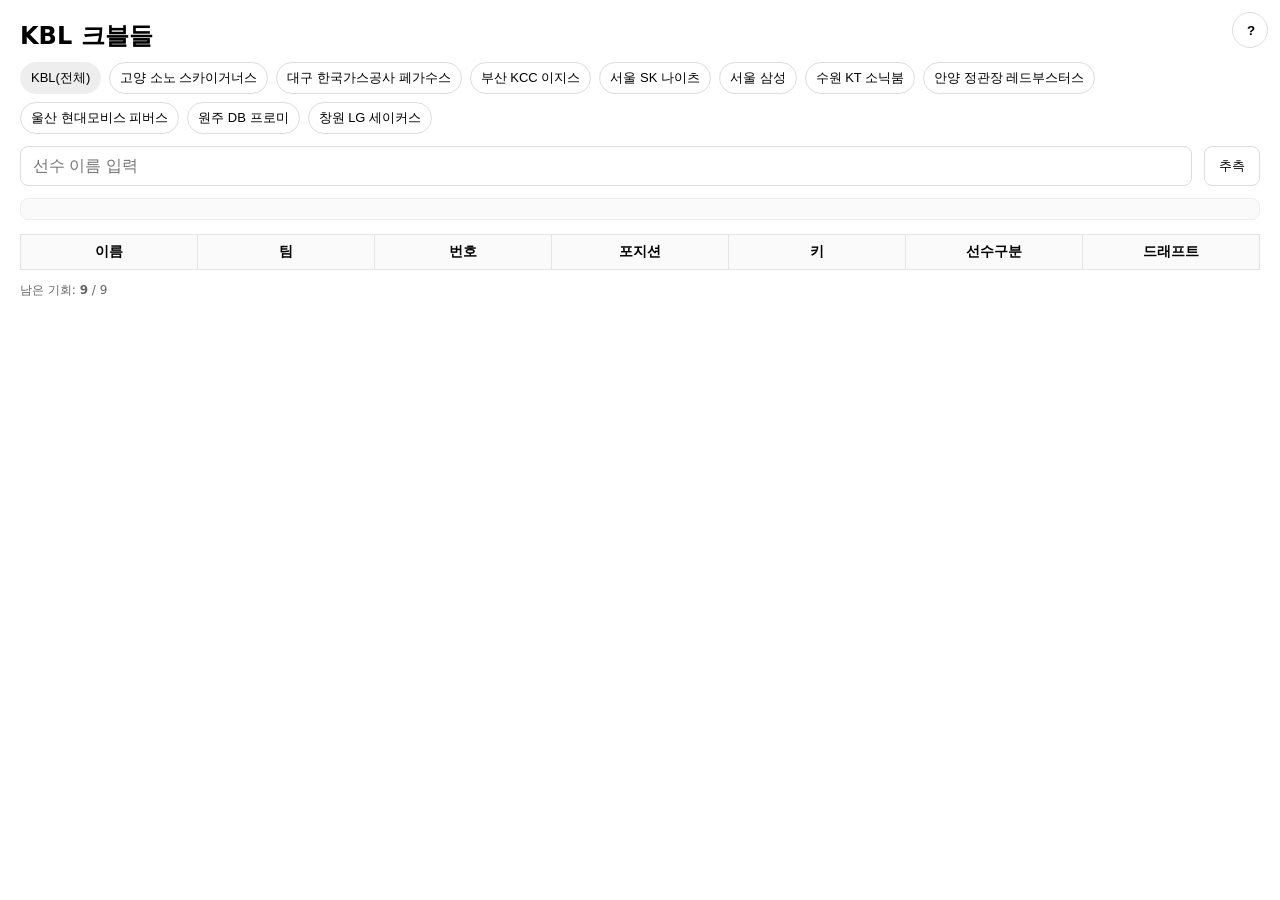
==== templates/index.html @ b4a13da9 "26" ====
<!doctype html>
<html lang="ko">
<head>
  <meta charset="utf-8">
  <title>크블들(KBL)</title>
  <meta name="viewport" content="width=device-width, initial-scale=1">
  <link rel="stylesheet" href="/style.css">
  <style>
    :root { --gap: 12px; --ok-color: #2ecc71; --ok-fg: #ffffff; }
    body { font-family: -apple-system, system-ui, sans-serif; margin: 20px; }
    h1 { font-size: 24px; margin-bottom: 10px; }
    .guess-box { display:flex; gap: var(--gap); align-items:center; margin-bottom: 12px; }
    #name { flex:1; min-width:0; padding: 10px 12px; font-size:16px; border:1px solid #ddd; border-radius:8px; }
    button { padding: 10px 14px; border:1px solid #ddd; background:#fff; border-radius:8px; cursor:pointer; }
    button:hover { background:#f6f6f6; }
    .preview { margin-top: 10px; padding: 10px; border: 1px solid #eee; border-radius: 8px; background: #fafafa; font-size: 14px; }
    .preview h3 { margin: 0 0 6px 0; font-size: 16px; }
    .preview .row { display: flex; flex-wrap: wrap; gap: 8px; }
    .preview .tag { padding: 4px 8px; border: 1px solid #e5e5e5; border-radius: 6px; background: #fff; }

    table { width: 100%; border-collapse: collapse; margin-top: 14px; font-size: 14px; table-layout: fixed; }
    th, td { border: 1px solid #e5e5e5; padding: 8px; text-align: center; }
    thead th { background: #fafafa; position: sticky; top: 0; }
    td.cell { transition: background .15s ease; }
    /* 색상 클래스는 표의 데이터 셀(td.cell)에만 적용 */
    td.cell.green { background: var(--ok-color); color: var(--ok-fg); }
    td.cell.yellow { background:#f1c40f; color:#000; }
    td.cell.black { background:#2c3e50; color:#fff; }
    /* 이름 칸은 항상 흰색 */
    table#guesses td.name { background:#fff !important; color:#000 !important; }
    table#guesses td.name.green,
    table#guesses td.name.yellow,
    table#guesses td.name.black { background:#fff !important; color:#000 !important; }
    table#guesses tbody tr td.name { background:#fff !important; color:#000 !important; }

    .footer { margin-top:12px; font-size:12px; color:#666; display:flex; justify-content:space-between; gap:8px; align-items:center; }
    .left { display:flex; gap:8px; align-items:center; }

    .teams { display:flex; flex-wrap:wrap; gap:8px; margin: 6px 0 12px; }
    .teams button { padding:6px 10px; border:1px solid #ddd; border-radius:20px; background:#fff; cursor:pointer; font-size: 13px; }
    .teams button.active { background: var(--ok-color); color: var(--ok-fg); border-color: var(--ok-color); }
    .teams:empty::after { content: '모드 불러오는 중...'; color:#888; font-size:13px; }

    /* 도움말 버튼 & 모달 */
    .help-btn { position: fixed; top: 12px; right: 12px; width: 36px; height: 36px; border-radius: 50%; border: 1px solid #ddd; background:#fff; cursor: pointer; font-weight:700; }
    .help-btn:hover { background:#f6f6f6; }
    .modal-overlay { position: fixed; inset: 0; background: rgba(0,0,0,0.45); display:none; align-items: center; justify-content: center; padding: 16px; z-index: 1000; }
    .modal { max-width: 560px; width: 100%; background: #fff; border-radius: 12px; box-shadow: 0 10px 30px rgba(0,0,0,0.18); overflow: hidden; }
    .modal header { padding: 14px 16px; border-bottom: 1px solid #eee; font-weight: 700; display:flex; align-items:center; justify-content:space-between; }
    .modal header .x { border:none; background:transparent; font-size:18px; line-height:1; cursor:pointer; }
    .modal .content { padding: 14px 16px; font-size:14px; }
    .legend { display:grid; grid-template-columns: 90px 1fr; gap: 8px 12px; align-items:center; }
    .chip { display:inline-block; min-width:70px; text-align:center; padding:6px 8px; border-radius:8px; border:1px solid #e5e5e5; }
    .chip.green { background:#2ecc71; color:#fff; border-color:#27ae60; }
    .chip.yellow { background:#f1c40f; color:#000; border-color:#e0b90d; }
    .chip.black { background:#2c3e50; color:#fff; border-color:#2c3e50; }
    @media (max-width: 640px) {
      body { margin: 12px; }
      h1 { font-size: 20px; }
      th, td { padding: 6px; font-size: 13px; }
      .guess-box { flex-direction: column; align-items: stretch; }
      #name { width:100%; }
    }
  </style>
</head>
<body>
  <button id="helpBtn" class="help-btn" aria-label="도움말" onclick="document.getElementById('helpModal').style.display='flex'">?</button>
  <h1><span id="titleTeam">KBL</span> 크블들</h1>
  <div class="teams" id="teamButtons"></div>

  <div class="guess-box">
    <input id="name" list="players" placeholder="선수 이름 입력">
    <datalist id="players"></datalist>
    <button id="submit" type="button">추측</button>
  </div>

  <div id="preview" class="preview" aria-live="polite"></div>

  <table id="guesses">
    <thead>
      <tr>
        <th>이름</th>
        <th>팀</th>
        <th>번호</th>
        <th>포지션</th>
        <th>키</th>
        <th>선수구분</th>
        <th>드래프트</th>
      </tr>
    </thead>
    <tbody></tbody>
  </table>

  <div class="footer">
    <div class="left">
      <span>남은 기회: <strong id="remain">9</strong> / <span id="total">9</span></span>
    </div>
    <button id="reveal" type="button" style="display:none;">정답 보기</button>
  </div>

  <script>
    let remaining = 9;
    let allNames = [];
    let nameSet = new Set();

    let teamKey = 'KBL';

    const TEAM_COLORS = {
      'KBL': '#eeeeee', // 전체 모드 연한 회색
      '창원 LG 세이커스': '#8a0332',
      '서울 SK 나이츠': '#e4002b',
      '울산 현대모비스 피버스': '#d90429',
      '수원 KT 소닉붐': '#111111',
      '대구 한국가스공사 페가수스': '#4b4bbd',
      '안양 정관장 레드부스터스': '#d0021b',
      '원주 DB 프로미': '#087f5b',
      '고양 소노 스카이거너스': '#7aaed6',
      '부산 KCC 이지스': '#0a1f62',
      '서울 삼성': '#0f3b97'
    };
    function setOkColor(hex){
      const el = document.documentElement;
      let h = String(hex||'').trim();
      if (!/^#?[0-9a-fA-F]{6}$/.test(h)) { h = '#2ecc71'; }
      if (h[0] !== '#') h = '#'+h;
      const r = parseInt(h.substr(1,2),16), g = parseInt(h.substr(3,2),16), b = parseInt(h.substr(5,2),16);
      const yiq = ((r*299)+(g*587)+(b*114))/1000;
      const fg = yiq >= 128 ? '#000000' : '#ffffff';
      el.style.setProperty('--ok-color', h);
      el.style.setProperty('--ok-fg', h.toLowerCase()==='#ffffff' ? '#000000' : fg);
    }

    function currentTeam(){ return teamKey; }
    function setTeam(newKey){
      teamKey = newKey || 'KBL';
      document.getElementById('titleTeam').textContent = (teamKey==='KBL'?'KBL':teamKey);
      setOkColor(TEAM_COLORS[teamKey] || TEAM_COLORS['KBL']);
    }

    async function loadPlayersForCurrentMode(){
      const team = currentTeam();
      const st = await (await fetch('/api/status?team=' + encodeURIComponent(team))).json();
      remaining = st.max_guesses;
      document.getElementById('remain').textContent = remaining;
      document.getElementById('total').textContent = st.max_guesses;

      const dl = document.getElementById('players');
      dl.innerHTML = '';
      const list = await (await fetch('/api/players_full?team=' + encodeURIComponent(team))).json();
      allNames = list.map(x => x.name);
      nameSet = new Set(allNames);
      list.forEach(p => {
        const opt = document.createElement('option');
        const label = `${p.name} (${p.team}, ${p.number||'-'})`;
        opt.value = label;
        opt.textContent = label;
        opt.dataset.team = p.team || '';
        opt.dataset.name = p.name || '';
        opt.dataset.number = p.number || '';
        dl.appendChild(opt);
      });
    }

    async function init() {
      const wrap = document.getElementById('teamButtons');
      const makeBtn = (label, key) => {
        const b = document.createElement('button');
        b.type = 'button'; b.textContent = label; b.dataset.key = key;
        b.addEventListener('click', async ()=>{
          document.querySelectorAll('#teamButtons button').forEach(x=>x.classList.remove('active'));
          b.classList.add('active');
          setTeam(key);
          await loadPlayersForCurrentMode();
          document.querySelector('#guesses tbody').innerHTML = '';
        });
        return b;
      };

      // Render buttons only from TEAM_COLORS keys
      wrap.textContent = '';
      wrap.appendChild(makeBtn('KBL(전체)', 'KBL'));
      Object.keys(TEAM_COLORS)
        .filter(k => k !== 'KBL' && TEAM_COLORS[k])
        .sort()
        .forEach(team => wrap.appendChild(makeBtn(team, team)));
      const def = wrap.querySelector('button[data-key="KBL"]');
      if (def) def.classList.add('active');
      setTeam('KBL');
      try { await loadPlayersForCurrentMode(); } catch(e) {}
    }

    async function loadPreviewFor(name) {
      const m = name.match(/^(.*?)\s*\((.*?),(.*?)\)$/);
      const previewName = m ? m[1].trim() : name;
      name = previewName;

      if (!nameSet.has(name)) { document.getElementById('preview').innerHTML = ''; return; }
      const r = await fetch('/api/player_info?name=' + encodeURIComponent(name));
      if (!r.ok) { document.getElementById('preview').innerHTML = ''; return; }
      const p = await r.json();
      const draftStr = (p.draft_year ? p.draft_year + ' ' : '') +
                       (p.draft_type ? (p.draft_type + ' ') : '') +
                       (p.draft_round ? (p.draft_round + 'R ') : '') +
                       (p.draft_overall ? (p.draft_overall) : '');
      document.getElementById('preview').innerHTML = `
        <h3>${p.name}</h3>
        <div class=\"row\">
          <span class=\"tag\">팀: ${p.team||'-'}</span>
          <span class=\"tag\">등번호: ${p.number||'-'}</span>
          <span class=\"tag\">포지션: ${p.position||'-'}</span>
          <span class=\"tag\">키: ${p.height_cm? (p.height_cm+'cm') : '-'}</span>
          <span class=\"tag\">선수구분: ${p.player_type||'-'}</span>
          <span class=\"tag\">드래프트: ${draftStr||'-'}</span>
        </div>`;
    }

    function makeCell(text, colorClass) {
      const td = document.createElement('td');
      td.className = 'cell ' + (colorClass || 'black');
      td.textContent = (text ?? '').toString();
      return td;
    }

    function updateRemainUI() {
      document.getElementById('remain').textContent = remaining;
      document.getElementById('reveal').style.display = remaining <= 0 ? 'inline-block' : 'none';
    }

    async function revealAnswer() {
      try {
        const r = await fetch('/api/answer?team=' + encodeURIComponent(currentTeam()));
        if (!r.ok) return;
        const a = await r.json();
        alert(
          `정답: ${a.name}\\n` +
          `팀: ${a.team_value}\\n` +
          `번호: ${a.number_value}\\n` +
          `포지션: ${a.position_value}\\n` +
          `키: ${a.height_cm_value}\\n` +
          `선수구분: ${a.player_type_value}\\n` +
          `드래프트: ${a.draft_value || '-'}`
        );
      } catch(e) {}
    }

    async function submitGuess() {
      if (remaining<=0) return;
      const name = document.getElementById('name').value.trim();
      if (!name) return;

      let teamOfGuess = '';
      let pureName = name;
      const opts = document.querySelectorAll('#players option');
      for (const o of opts){
        if (o.value === name){ teamOfGuess = o.dataset.team || ''; pureName = o.dataset.name || pureName; break; }
      }
      if (!teamOfGuess){
        const m = name.match(/^(.*?)\s*\((.*?),(.*?)\)$/);
        if (m){ pureName = m[1].trim(); teamOfGuess = (m[2]||'').trim(); }
      }
      const r = await fetch('/api/guess',{
        method:'POST', headers:{'Content-Type':'application/json'},
        body: JSON.stringify({ name: pureName, team_filter: currentTeam(), team_of_guess: teamOfGuess })
      });
      if (!r.ok) { alert("선수를 찾을 수 없습니다"); return; }
      const res = await r.json();

      const tr = document.createElement('tr');
      const tdName = document.createElement('td');
      tdName.className = '';
      tdName.classList.add('name');
      tdName.textContent = res.name;
      tdName.style.background = '#fff';
      tdName.style.color = '#000';
      tr.appendChild(tdName);
      tr.appendChild(makeCell(res.team_value, res.team));
      tr.appendChild(makeCell(res.number_value, res.number));
      tr.appendChild(makeCell(res.position_value, res.position));
      tr.appendChild(makeCell(res.height_cm_value, res.height_cm));
      tr.appendChild(makeCell(res.player_type_value, res.player_type));
      tr.appendChild(makeCell(res.draft_value, res.draft));
      document.querySelector('#guesses tbody').appendChild(tr);

      remaining--;
      updateRemainUI();
      if (res.is_correct) {
        alert("정답!");
        remaining = 0;
        updateRemainUI();
      } else if (remaining === 0) {
        await revealAnswer();
      }
    }

    document.addEventListener('DOMContentLoaded', ()=>{
      init();
      const inputEl = document.getElementById('name');
      inputEl.addEventListener('change', ()=>{
        const v = inputEl.value.trim();
        loadPreviewFor(v);
      });
      inputEl.addEventListener('input', ()=> {
        const v = inputEl.value.trim();
        const m = v.match(/^(.*?)\s*\((.*?),(.*?)\)$/);
        const base = m ? m[1].trim() : v;
        if (nameSet.has(base)) { loadPreviewFor(v); }
        else { document.getElementById('preview').innerHTML = ''; }
      });
      document.getElementById('submit').addEventListener('click', submitGuess);
      document.getElementById('reveal').addEventListener('click', revealAnswer);

      const modal = document.getElementById('helpModal');
      const openBtn = document.getElementById('helpBtn');
      const closeBtn = document.getElementById('helpClose');
      function openHelp(){ modal.style.display = 'flex'; }
      function closeHelp(){ modal.style.display = 'none'; }
      openBtn.addEventListener('click', openHelp);
      closeBtn.addEventListener('click', closeHelp);
      modal.addEventListener('click', (e)=>{ if (e.target === modal) closeHelp(); });
      document.addEventListener('keydown', (e)=>{ if (e.key === 'Escape') closeHelp(); });
    });
  </script>

  <div id="helpModal" class="modal-overlay" role="dialog" aria-modal="true" aria-labelledby="helpTitle">
    <div class="modal">
      <header>
        <span id="helpTitle">게임 방법</span>
        <button class="x" id="helpClose" aria-label="닫기" onclick="document.getElementById('helpModal').style.display='none'">×</button>
      </header>
      <div class="content">
        <p>각 칸의 배경색은 정답과의 <b>일치 정도</b>를 의미해요.</p>
        <div class="legend">
          <span class="chip green">초록</span>
          <div>
            <ul>
              <li><b>팀</b>: 동일</li>
              <li><b>등번호</b>: 동일</li>
              <li><b>포지션</b>: G, F, C 동일</li>
              <li><b>키</b>: 정확히 동일</li>
              <li><b>선수구분</b>: 국내, 외국, 아시아쿼터 동일</li>
              <li><b>드래프트</b>: <u>같은 년도</u> + <u>같은 라운드</u> (전체순번/타입은 무시)</li>
            </ul>
          </div>
          <span class="chip yellow">노랑</span>
          <div>
            <ul>
              <li><b>등번호</b>: 차이가 ±2</li>
              <li><b>포지션</b>: x</li>
              <li><b>키</b>: 차이가 ±3cm</li>
              <li><b>드래프트</b>: <u>다른 년도</u> + <u>같은 라운드</u></li>
            </ul>
          </div>
          <span class="chip black">검정</span>
          <div>
            <ul>
              <li>위 조건에 해당하지 않음 (예: 라운드 다름, 포지션 교집합 없음 등)</li>
            </ul>
          </div>
        </div>
        <hr style="margin:12px 0; border:none; border-top:1px solid #eee;" />
        <p>
          • 상단에서 <b>모드(팀)</b>를 고르면 해당 팀 선수만 후보/정답으로 등장해요.<br/>
          • <b>KBL(전체)</b> 모드는 기회가 <b>19번</b>, 팀 모드는 <b>9번</b>이에요.<br/>
          • 입력창 자동완성은 <b>이름 (팀, 번호)</b> 형식으로 동명이인을 구분해요.
        </p>
      </div>
    </div>
  </div>
</body>
</html>
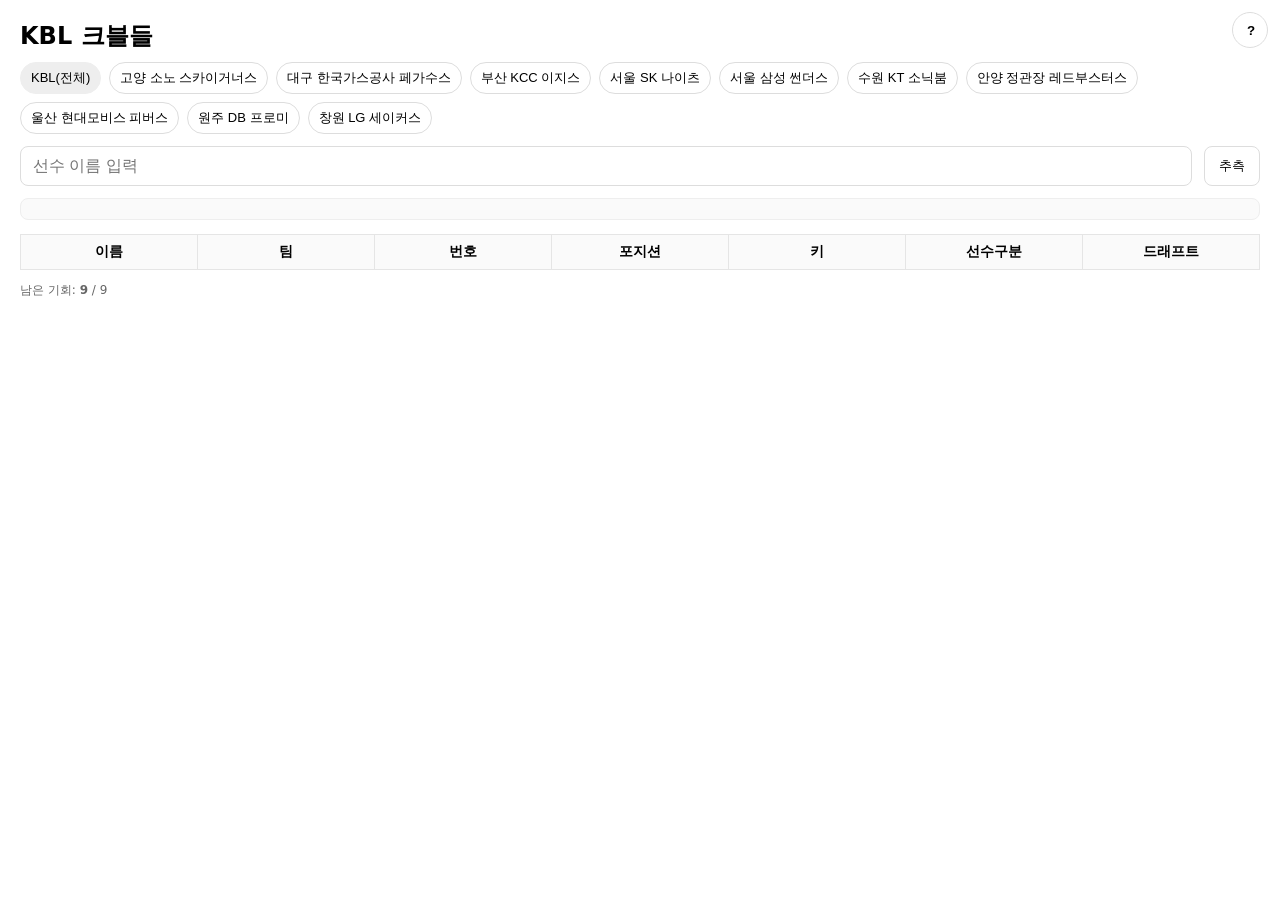
==== commit 0eeabd2c: "27" ====
--- a/templates/index.html
+++ b/templates/index.html
@@ -26,6 +26,8 @@
     td.cell.green { background: var(--ok-color); color: var(--ok-fg); }
     td.cell.yellow { background:#f1c40f; color:#000; }
     td.cell.black { background:#2c3e50; color:#fff; }
+    /* 정답 행은 항상 고정 초록색 */
+    tr.correct td.cell.green { background:#2ecc71 !important; color:#fff !important; }
     /* 이름 칸은 항상 흰색 */
     table#guesses td.name { background:#fff !important; color:#000 !important; }
     table#guesses td.name.green,
@@ -116,7 +118,7 @@
       '원주 DB 프로미': '#087f5b',
       '고양 소노 스카이거너스': '#7aaed6',
       '부산 KCC 이지스': '#0a1f62',
-      '서울 삼성': '#0f3b97'
+      '서울 삼성 썬더스': '#0f3b97'
     };
     function setOkColor(hex){
       const el = document.documentElement;
@@ -279,6 +281,7 @@
       tr.appendChild(makeCell(res.height_cm_value, res.height_cm));
       tr.appendChild(makeCell(res.player_type_value, res.player_type));
       tr.appendChild(makeCell(res.draft_value, res.draft));
+      if (res.is_correct) { tr.classList.add('correct'); }
       document.querySelector('#guesses tbody').appendChild(tr);
 
       remaining--;
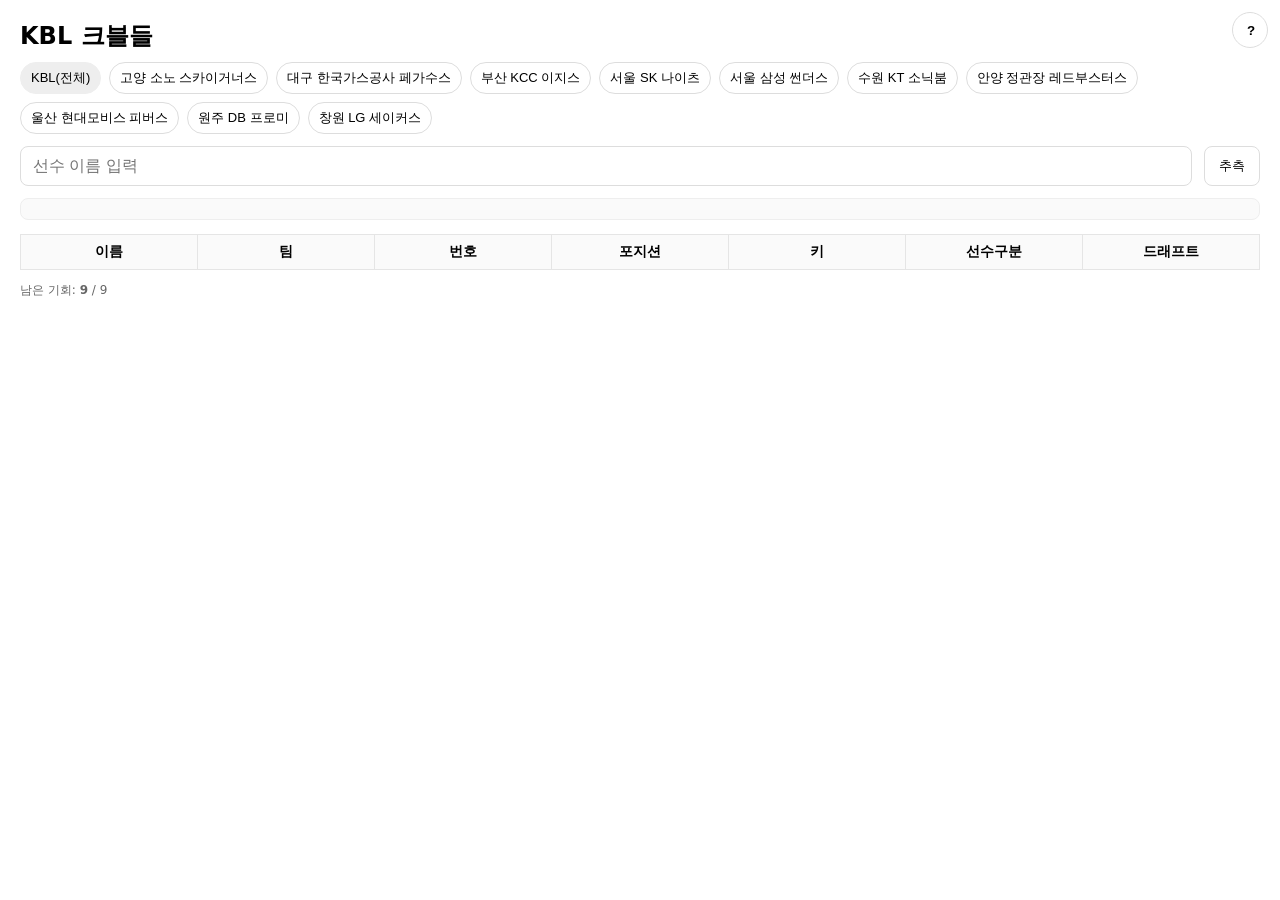
==== commit 3621f843: "29" ====
--- a/templates/index.html
+++ b/templates/index.html
@@ -23,7 +23,7 @@
     thead th { background: #fafafa; position: sticky; top: 0; }
     td.cell { transition: background .15s ease; }
     /* 색상 클래스는 표의 데이터 셀(td.cell)에만 적용 */
-    td.cell.green { background: var(--ok-color); color: var(--ok-fg); }
+    td.cell.green { background:#2ecc71; color:#fff; }
     td.cell.yellow { background:#f1c40f; color:#000; }
     td.cell.black { background:#2c3e50; color:#fff; }
     /* 정답 행은 항상 고정 초록색 */
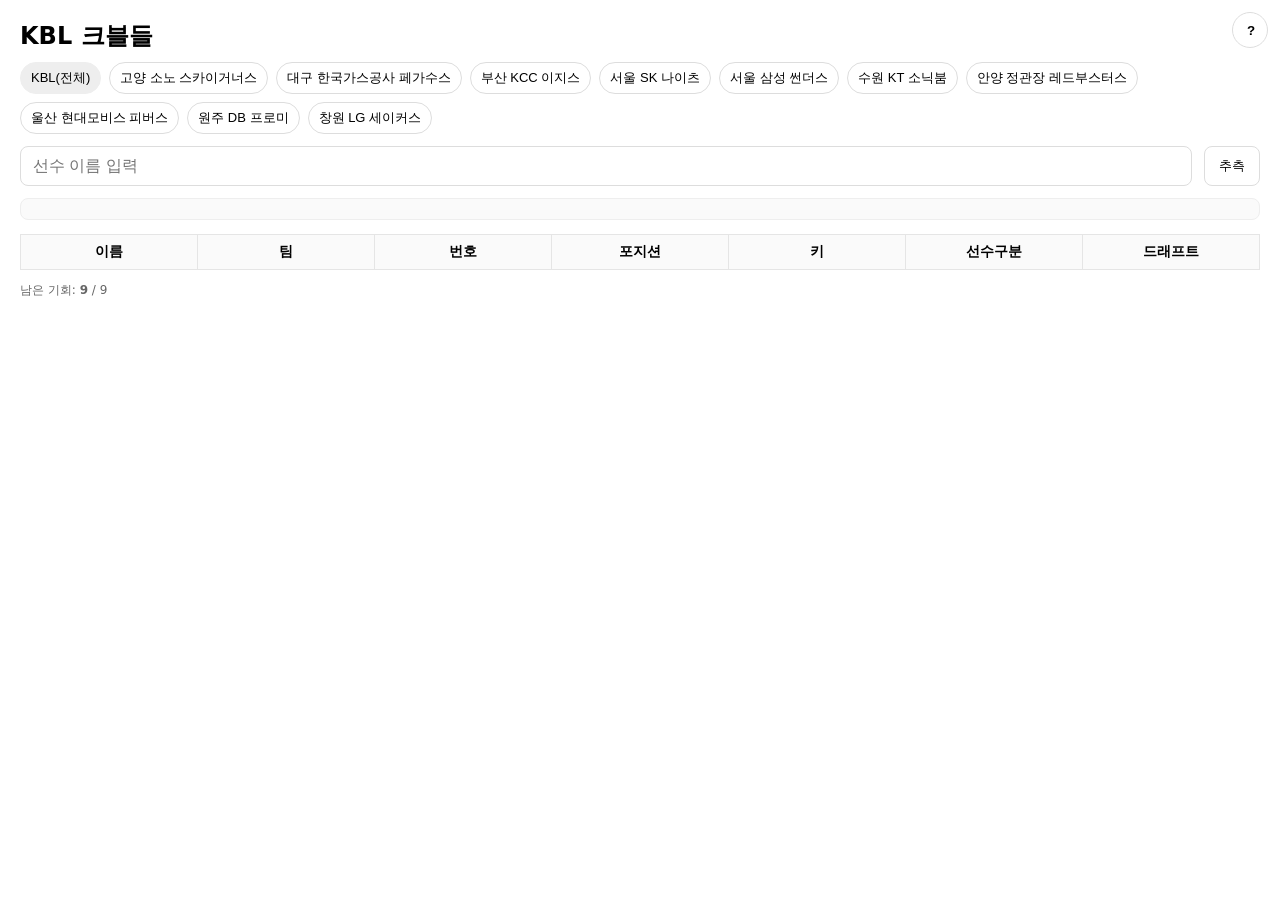
==== commit 8a20e6d2: "32" ====
--- a/templates/index.html
+++ b/templates/index.html
@@ -28,6 +28,8 @@
     td.cell.black { background:#2c3e50; color:#fff; }
     /* 정답 행은 항상 고정 초록색 */
     tr.correct td.cell.green { background:#2ecc71 !important; color:#fff !important; }
+    /* 정답 행은 어떤 색이 와도 전부 초록으로 강제 */
+    tr.correct td.cell { background:#2ecc71 !important; color:#fff !important; }
     /* 이름 칸은 항상 흰색 */
     table#guesses td.name { background:#fff !important; color:#000 !important; }
     table#guesses td.name.green,
@@ -234,13 +236,13 @@
         if (!r.ok) return;
         const a = await r.json();
         alert(
-          `정답: ${a.name}\\n` +
-          `팀: ${a.team_value}\\n` +
-          `번호: ${a.number_value}\\n` +
-          `포지션: ${a.position_value}\\n` +
-          `키: ${a.height_cm_value}\\n` +
-          `선수구분: ${a.player_type_value}\\n` +
-          `드래프트: ${a.draft_value || '-'}`
+          `정답: ${a.name}
+팀: ${a.team_value}
+번호: ${a.number_value}
+포지션: ${a.position_value}
+키: ${a.height_cm_value}
+선수구분: ${a.player_type_value}
+드래프트: ${a.draft_value || '-'}`
         );
       } catch(e) {}
     }
@@ -275,14 +277,27 @@
       tdName.style.background = '#fff';
       tdName.style.color = '#000';
       tr.appendChild(tdName);
-      tr.appendChild(makeCell(res.team_value, res.team));
-      tr.appendChild(makeCell(res.number_value, res.number));
-      tr.appendChild(makeCell(res.position_value, res.position));
-      tr.appendChild(makeCell(res.height_cm_value, res.height_cm));
-      tr.appendChild(makeCell(res.player_type_value, res.player_type));
-      tr.appendChild(makeCell(res.draft_value, res.draft));
+      const tdTeam = makeCell(res.team_value, res.team);
+      const tdNum = makeCell(res.number_value, res.number);
+      const tdPos = makeCell(res.position_value, res.position);
+      const tdHgt = makeCell(res.height_cm_value, res.height_cm);
+      const tdType = makeCell(res.player_type_value, res.player_type);
+      const tdDrf = makeCell(res.draft_value, res.draft);
+      tr.appendChild(tdTeam);
+      tr.appendChild(tdNum);
+      tr.appendChild(tdPos);
+      tr.appendChild(tdHgt);
+      tr.appendChild(tdType);
+      tr.appendChild(tdDrf);
       if (res.is_correct) { tr.classList.add('correct'); }
       document.querySelector('#guesses tbody').appendChild(tr);
+      
+      // 입력창/프리뷰 초기화
+      // 입력창/프리뷰 초기화
+      const nameInput = document.getElementById('name');
+      nameInput.value = '';
+      document.getElementById('preview').innerHTML = '';
+      nameInput.focus();
 
       remaining--;
       updateRemainUI();
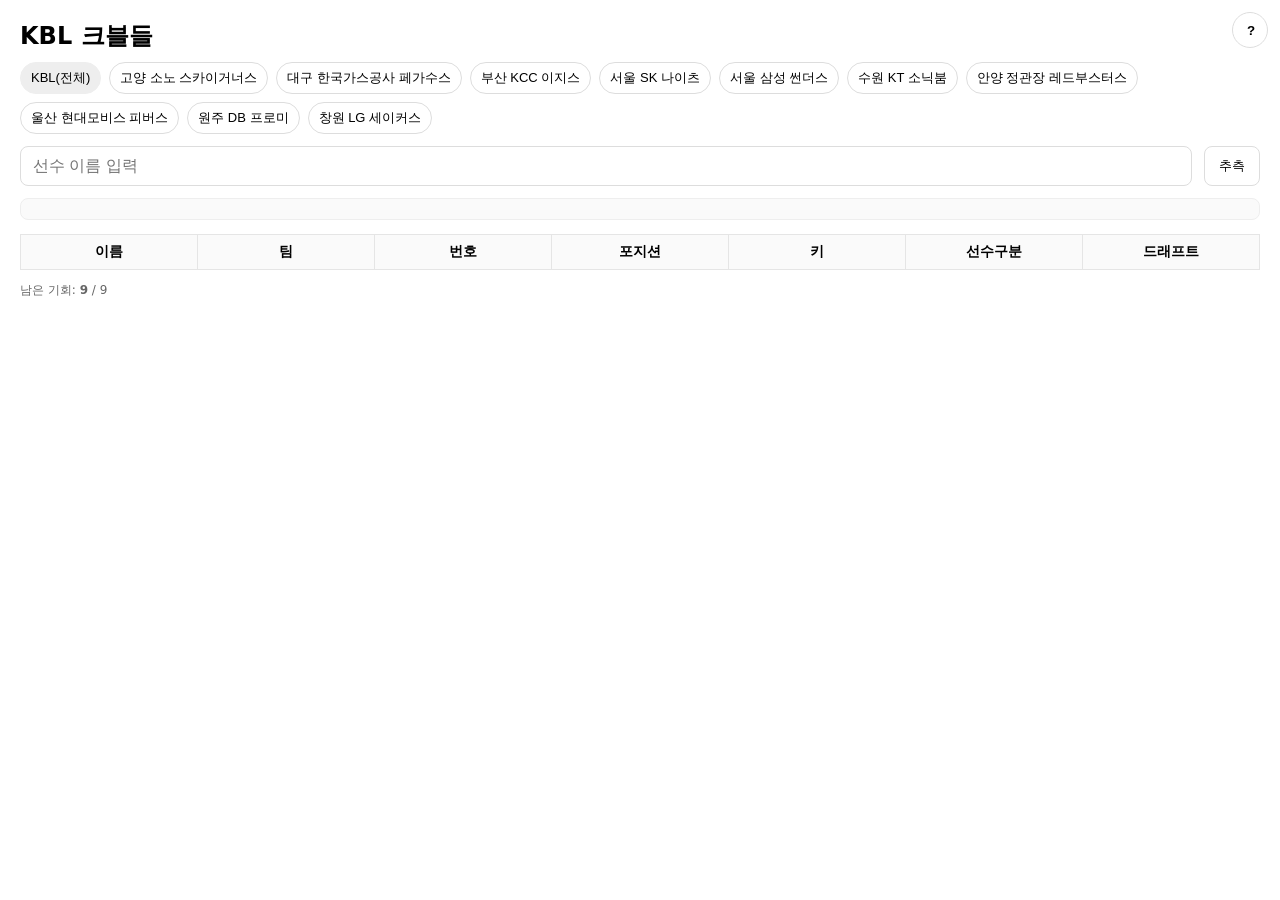
==== commit 28fbcc8f: "35" ====
--- a/templates/index.html
+++ b/templates/index.html
@@ -39,6 +39,8 @@
 
     .footer { margin-top:12px; font-size:12px; color:#666; display:flex; justify-content:space-between; gap:8px; align-items:center; }
     .left { display:flex; gap:8px; align-items:center; }
+    .center { flex: 1; text-align: center; }
+    .right { display:flex; align-items:center; }
 
     .teams { display:flex; flex-wrap:wrap; gap:8px; margin: 6px 0 12px; }
     .teams button { padding:6px 10px; border:1px solid #ddd; border-radius:20px; background:#fff; cursor:pointer; font-size: 13px; }
@@ -96,11 +98,16 @@
   </table>
 
   <div class="footer">
-    <div class="left">
-      <span>남은 기회: <strong id="remain">9</strong> / <span id="total">9</span></span>
-    </div>
+  <div class="left">
+    <span>남은 기회: <strong id="remain">9</strong> / <span id="total">9</span></span>
+  </div>
+  <div class="center">
+    <button id="restart" type="button" style="display:none;">다시 시작하기</button>
+  </div>
+  <div class="right">
     <button id="reveal" type="button" style="display:none;">정답 보기</button>
   </div>
+</div>
 
   <script>
     let remaining = 9;
@@ -191,6 +198,7 @@
       if (def) def.classList.add('active');
       setTeam('KBL');
       try { await loadPlayersForCurrentMode(); } catch(e) {}
+      hideRestartButton();
     }
 
     async function loadPreviewFor(name) {
@@ -246,7 +254,9 @@
         );
       } catch(e) {}
     }
-
+    
+    function showRestartButton(){ const b = document.getElementById('restart'); if (b) b.style.display = 'inline-block'; }
+    function hideRestartButton(){ const b = document.getElementById('restart'); if (b) b.style.display = 'none'; }
     async function submitGuess() {
       if (remaining<=0) return;
       const name = document.getElementById('name').value.trim();
@@ -305,8 +315,10 @@
         alert("정답!");
         remaining = 0;
         updateRemainUI();
+        showRestartButton();
       } else if (remaining === 0) {
         await revealAnswer();
+        showRestartButton();
       }
     }
 
@@ -336,6 +348,28 @@
       closeBtn.addEventListener('click', closeHelp);
       modal.addEventListener('click', (e)=>{ if (e.target === modal) closeHelp(); });
       document.addEventListener('keydown', (e)=>{ if (e.key === 'Escape') closeHelp(); });
+      async function restartGame(){
+  try {
+    const r = await fetch('/api/restart', {
+      method:'POST', headers:{'Content-Type':'application/json'},
+      body: JSON.stringify({ team: currentTeam() })
+    });
+    if (!r.ok) { alert('리셋 실패'); return; }
+
+    // UI 리셋
+    document.querySelector('#guesses tbody').innerHTML = '';
+    document.getElementById('preview').innerHTML = '';
+    const input = document.getElementById('name');
+    input.value = ''; input.focus();
+
+    await loadPlayersForCurrentMode();
+    hideRestartButton();
+    document.getElementById('reveal').style.display = 'none';
+  } catch(e) {
+    alert('리셋 실패');
+  }
+}
+document.getElementById('restart').addEventListener('click', restartGame);
     });
   </script>
 
